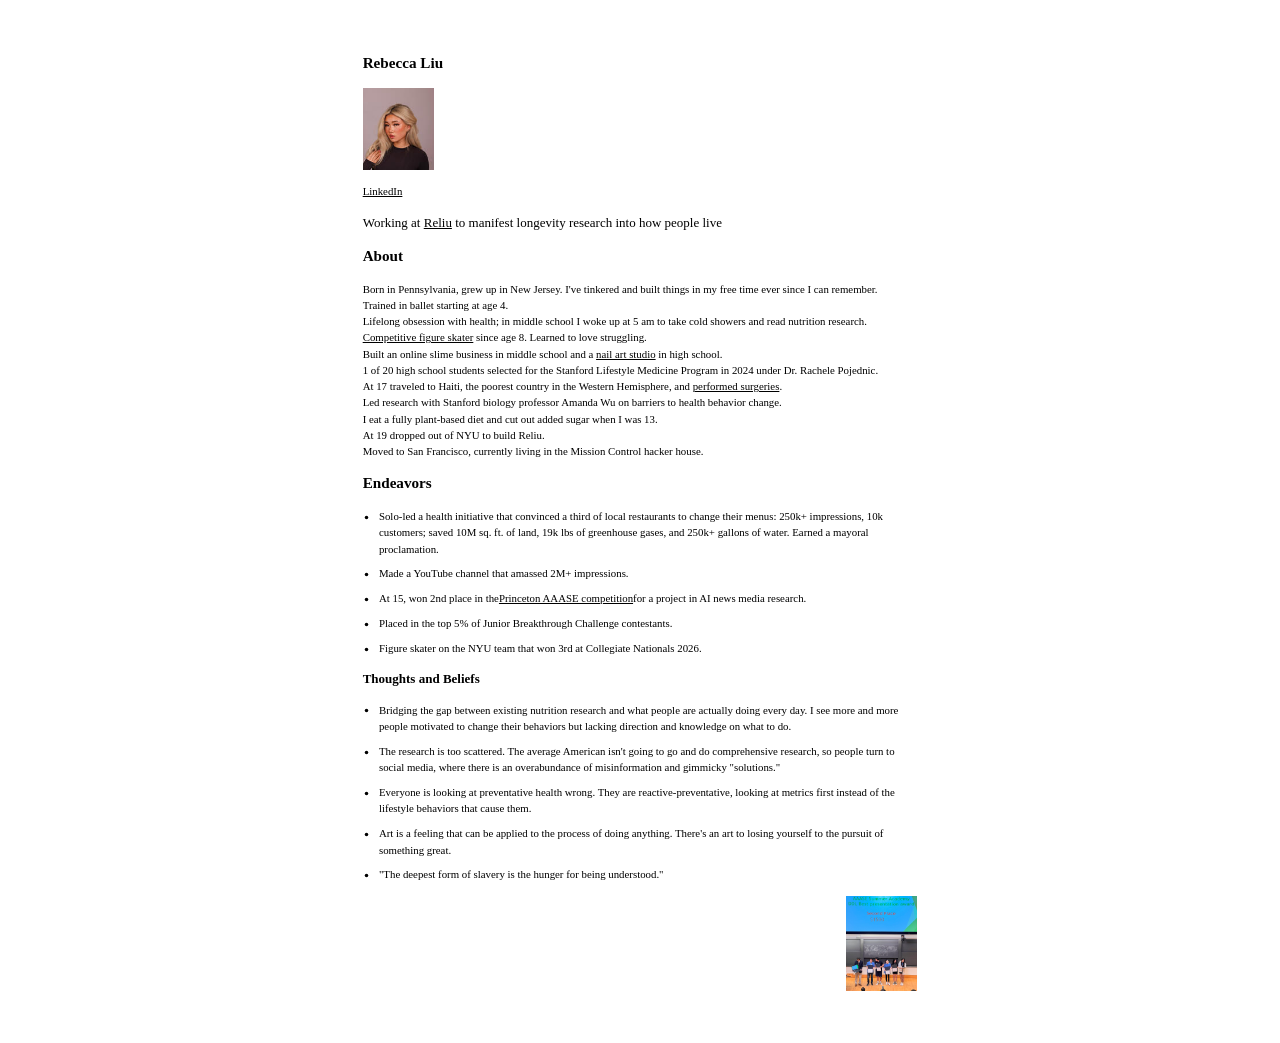
==== site/index.html @ 2f9fbef8 "Personal site for rebeccaliu.me Static HTML/CSS site (site/), local click-to-edit server (serve.py)," ====
<!doctype html>
<html lang="en"><head>
  <meta charset="utf-8">
  <meta name="viewport" content="width=device-width, initial-scale=1">
  <title>Rebecca Liu</title>
  <meta name="description" content="Rebecca Liu — working at Reliu to manifest longevity research into how people live.">
  <link rel="stylesheet" href="styles.css">
</head>
<body>
<main class="site-main">
  <div class="inner">

    

    <h2 class="text heading"><strong>Rebecca Liu</strong></h2><div class="image align-left"><span class="frame"><img src="images/rebecca.jpg" alt="Rebecca Liu"></span></div><ul class="links">
      <li><a href="https://www.linkedin.com/in/rebecca-liu07/">LinkedIn</a></li>
    </ul>

    

    <p class="text tagline">Working at <a href="https://reliuhealth.com">Reliu</a> to manifest longevity research into how people live</p>

    <h2 class="text heading"><strong>About</strong></h2>

    <p class="text body">Born in Pennsylvania, grew up in New Jersey. I've tinkered and built things in my free time ever since I can remember.<br>
Trained in ballet starting at age 4.<br>
Lifelong obsession with health; in middle school I woke up at 5 am to take cold showers and read nutrition research.<br><a href="https://www.youtube.com/watch?v=n5v6fdoBszE">
Competitive figure skater</a> since age 8. Learned to love struggling.<br>
Built an online slime business in middle school and a <a href="https://www.instagram.com/rlnailsss">nail art studio</a> in high school.<br>
1 of 20 high school students selected for the Stanford Lifestyle Medicine Program in 2024 under Dr. Rachele Pojednic.<br>
At 17 traveled to Haiti, the poorest country in the Western Hemisphere, and <a href="haiti.html">performed surgeries</a>.<br>
Led research with Stanford biology professor Amanda Wu on barriers to health behavior change.<br>
I eat a fully plant-based diet and cut out added sugar when I was 13.<br>
At 19 dropped out of NYU to build Reliu.<br>
Moved to San Francisco, currently living in the Mission Control hacker house.</p>

    <h2 class="text heading"><strong>Endeavors</strong></h2>

    <ul class="list">
      <li>Solo-led a health initiative that convinced a third of local restaurants to change their menus: 250k+ impressions, 10k customers; saved 10M sq. ft. of land, 19k lbs of greenhouse gases, and 250k+ gallons of water. Earned a mayoral proclamation.</li><li>Made a YouTube channel that amassed 2M+ impressions.</li><li>At 15, won 2nd place in the <a href="aaase.html">Princeton AAASE competition</a> for a project in AI news media research.</li>
      <li>Placed in the top 5% of Junior Breakthrough Challenge contestants.</li>
      <li>Figure skater on the NYU team that won 3rd at Collegiate Nationals 2026.</li>
    </ul>

    <h2 class="text heading small"><strong>Thoughts and Beliefs</strong></h2>

    <ul class="list">
      <li>Bridging the gap between existing nutrition research and what people are actually doing every day. I see more and more people motivated to change their behaviors but lacking direction and knowledge on what to do.</li>
      <li>The research is too scattered. The average American isn't going to go and do comprehensive research, so people turn to social media, where there is an overabundance of misinformation and gimmicky "solutions."</li>
      <li>Everyone is looking at preventative health wrong. They are reactive-preventative, looking at metrics first instead of the lifestyle behaviors that cause them.</li>
      <li>Art is a feeling that can be applied to the process of doing anything. There's an art to losing yourself to the pursuit of something great.</li>
      <li>"The deepest form of slavery is the hunger for being understood."</li>
    </ul><div class="image"><span class="frame"><img src="images/IMG_3449.jpeg" alt=""></span></div>

  </div>
</main>
<script src="editor.js" defer=""></script>






</body></html>
---- site/styles.css ----
/* Matches the Carrd build: Times New Roman, left-aligned, 38rem column, 0.75rem block spacing. */

:root {
  --page-bg: #FFFFFF;   /* pure white like alexbrogan.com. Carrd's original was #EDEDED behind a white card */
  --card-bg: #FFFFFF;
  --text: #000000;
  --font: 'Times New Roman', serif;
  --width: 38rem;
  --padding-horizontal: 3rem;
  --padding-vertical: 3rem;
  --spacing: 0.75rem;
}

/* Carrd's responsive base size */
html { font-size: 18pt; }
@media (max-width: 1680px) { html { font-size: 13pt; } }
@media (max-width: 980px)  { html { font-size: 11pt; } }
@media (max-width: 736px)  { :root { --padding-horizontal: 2rem; } }
@media (max-width: 480px)  { :root { --spacing: 0.65625rem; } }
@media (max-width: 360px)  { :root { --padding-horizontal: 1.5rem; --padding-vertical: 2.25rem; --spacing: 0.5625rem; } }

* { margin: 0; padding: 0; border: 0; font: inherit; vertical-align: baseline; box-sizing: border-box; }

html, body { min-height: 100%; }
body {
  background: var(--page-bg);
  color: var(--text);
  font-family: var(--font);
  line-height: 1;
  min-width: 320px;
  overflow-x: hidden;
  word-wrap: break-word;
  -webkit-text-size-adjust: none;
}

.site-main {
  display: flex;
  align-items: flex-start;  /* top-aligned (Carrd centered its gray card vertically; on a white page that looks odd on short pages) */
  justify-content: center;
  min-height: 100vh;
  text-align: left;
}

.inner {
  background: var(--card-bg);
  width: var(--width);
  max-width: 100%;
  padding: var(--padding-vertical) var(--padding-horizontal);
  display: flow-root;       /* contains floated (wrapped) images */
}
.inner > * { margin-top: var(--spacing); margin-bottom: var(--spacing); }
.inner > :first-child { margin-top: 0; }
.inner > :last-child { margin-bottom: 0; }

/* text blocks */
.text { line-height: 1.5; font-weight: 400; }
.text.name    { font-size: 1.25em; font-weight: 700; }
.text.tagline { font-size: 0.75em; }
.text.heading { font-size: 0.875em; }
.text.heading.small { font-size: 0.75em; }
.text.body    { font-size: 0.625em; }
strong { font-weight: 700; }
em { font-style: italic; }

a { color: inherit; text-decoration: underline; }
a:hover { text-decoration: none; }

/* image (--w = width, set per block by the editor's size buttons) */
.image { display: block; line-height: 0; text-align: right; }
.image > .frame { display: inline-block; width: var(--w, 4.125rem); max-width: 100%; overflow: hidden; vertical-align: top; }
.image > .frame > img { width: 100%; max-width: 100%; vertical-align: top; }

/* link row */
.links { display: flex; flex-wrap: wrap; gap: 0.5rem; list-style: none; font-size: 0.625em; line-height: 1.5; }
@media (max-width: 980px) { .links { gap: 0.375rem; } }

/* photo row: small thumbnails, click to open full size */
.photos { display: flex; flex-wrap: wrap; gap: 0.5rem; list-style: none; line-height: 0; }
.photos > li { width: var(--w, 4.125rem); }
.photos img { width: 100%; height: var(--w, 4.125rem); object-fit: cover; vertical-align: top; }

/* gallery page: stacked photos, click to open full size */
.gallery { display: grid; grid-template-columns: 1fr 1fr; gap: 0.5rem; list-style: none; line-height: 0; }
.gallery img { width: 100%; aspect-ratio: 16 / 9; object-fit: cover; vertical-align: top; }
@media (max-width: 480px) { .gallery { grid-template-columns: 1fr; } }
.gallery.single { grid-template-columns: 1fr; }
.gallery.single img { aspect-ratio: auto; }
/* row: photos side by side at one shared height, keeping their own proportions */
.gallery.row { display: flex; flex-wrap: wrap; align-items: flex-start; --h: 11rem; }
.gallery.row > li { width: auto; }
.gallery.row img { width: auto; height: var(--h); max-width: 100%; aspect-ratio: auto; object-fit: contain; }
.back { font-size: 0.625em; line-height: 1.5; }

/* bullet lists */
.list { list-style: none; font-size: 0.625em; line-height: 1.5; width: 100%; }
.list > li { display: flex; margin-top: 0.5rem; }
.list > li:first-child { margin-top: 0; }
.list > li::before {
  content: '';
  flex: 0 0 auto;
  min-width: 0.439453125rem;
  height: 0.9375rem;
  margin-right: 0.5rem;
  background: url("data:image/svg+xml;charset=utf8,%3Csvg xmlns='http://www.w3.org/2000/svg' viewBox='0 0 40 40'%3E%3Ccircle cx='20' cy='20' r='10' fill='%23000000'/%3E%3C/svg%3E") left 60% / contain no-repeat;
}

/* ---- layout classes set by the editor ---- */
.align-left   { text-align: left; }
.align-center { text-align: center; }
.align-right  { text-align: right; }
.links.align-left, .photos.align-left     { justify-content: flex-start; }
.links.align-center, .photos.align-center { justify-content: center; }
.links.align-right, .photos.align-right   { justify-content: flex-end; }
.list.align-center { display: table; width: auto; margin-left: auto; margin-right: auto; }
.list.align-right  { display: table; width: auto; margin-left: auto; margin-right: 0; }

/* wrap text around a block (floats shrink to the image's width) */
.inner > .wrap-left  { float: left;  margin: 0.2rem 1rem 0.5rem 0; max-width: 60%; }
.inner > .wrap-right { float: right; margin: 0.2rem 0 0.5rem 1rem; max-width: 60%; }
.inner > .wrap-left + *, .inner > .wrap-right + * { margin-top: 0; }
.inner > .clear { clear: both; }
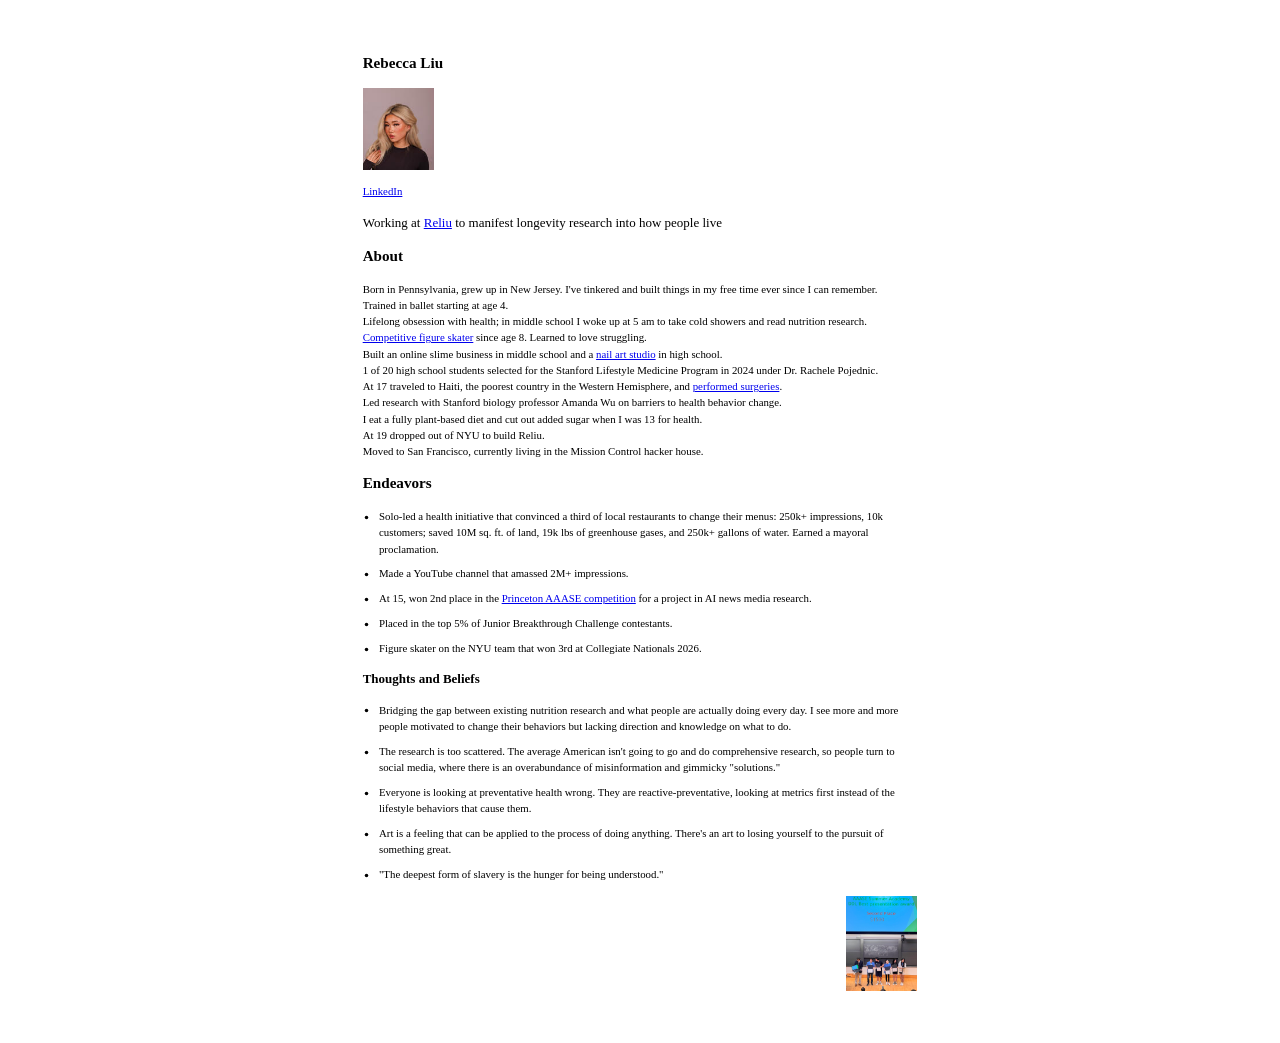
==== commit aea56de5: "Update plant-based diet line Co-Authored-By: Claude Fable 5.2 <noreply@anthropic.com>" ====
--- a/site/index.html
+++ b/site/index.html
@@ -30,7 +30,7 @@
 1 of 20 high school students selected for the Stanford Lifestyle Medicine Program in 2024 under Dr. Rachele Pojednic.<br>
 At 17 traveled to Haiti, the poorest country in the Western Hemisphere, and <a href="haiti.html">performed surgeries</a>.<br>
 Led research with Stanford biology professor Amanda Wu on barriers to health behavior change.<br>
-I eat a fully plant-based diet and cut out added sugar when I was 13.<br>
+I eat a fully plant-based diet and cut out added sugar when I was 13 for health.<br>
 At 19 dropped out of NYU to build Reliu.<br>
 Moved to San Francisco, currently living in the Mission Control hacker house.</p>
 
--- a/site/styles.css
+++ b/site/styles.css
@@ -4,6 +4,7 @@
   --page-bg: #FFFFFF;   /* pure white like alexbrogan.com. Carrd's original was #EDEDED behind a white card */
   --card-bg: #FFFFFF;
   --text: #000000;
+  --link: #0000EE;   /* link color, used for every link on the site */
   --font: 'Times New Roman', serif;
   --width: 38rem;
   --padding-horizontal: 3rem;
@@ -62,7 +63,7 @@
 strong { font-weight: 700; }
 em { font-style: italic; }
 
-a { color: inherit; text-decoration: underline; }
+a, a:visited { color: var(--link); text-decoration: underline; }
 a:hover { text-decoration: none; }
 
 /* image (--w = width, set per block by the editor's size buttons) */
@@ -86,21 +87,22 @@
 .gallery.single { grid-template-columns: 1fr; }
 .gallery.single img { aspect-ratio: auto; }
 /* row: photos side by side at one shared height, keeping their own proportions */
-.gallery.row { display: flex; flex-wrap: wrap; align-items: flex-start; --h: 11rem; }
-.gallery.row > li { width: auto; }
-.gallery.row img { width: auto; height: var(--h); max-width: 100%; aspect-ratio: auto; object-fit: contain; }
+.gallery.row { display: flex; flex-wrap: nowrap; align-items: flex-start; max-width: 25rem; }   /* max-width sets the size on wide screens */
+.gallery.row > li { flex: var(--r, 1) 1 0; min-width: 0; }   /* --r = the photo's width / height, set on each <li> */
+.gallery.row img { display: block; width: 100%; height: auto; aspect-ratio: auto; }
 .back { font-size: 0.625em; line-height: 1.5; }
 
 /* bullet lists */
 .list { list-style: none; font-size: 0.625em; line-height: 1.5; width: 100%; }
-.list > li { display: flex; margin-top: 0.5rem; }
+.list > li { position: relative; padding-left: 0.939453125rem; margin-top: 0.5rem; }   /* bullet width + 0.5rem gap */
 .list > li:first-child { margin-top: 0; }
 .list > li::before {
   content: '';
-  flex: 0 0 auto;
-  min-width: 0.439453125rem;
+  position: absolute;
+  left: 0;
+  top: 0;
+  width: 0.439453125rem;
   height: 0.9375rem;
-  margin-right: 0.5rem;
   background: url("data:image/svg+xml;charset=utf8,%3Csvg xmlns='http://www.w3.org/2000/svg' viewBox='0 0 40 40'%3E%3Ccircle cx='20' cy='20' r='10' fill='%23000000'/%3E%3C/svg%3E") left 60% / contain no-repeat;
 }
 
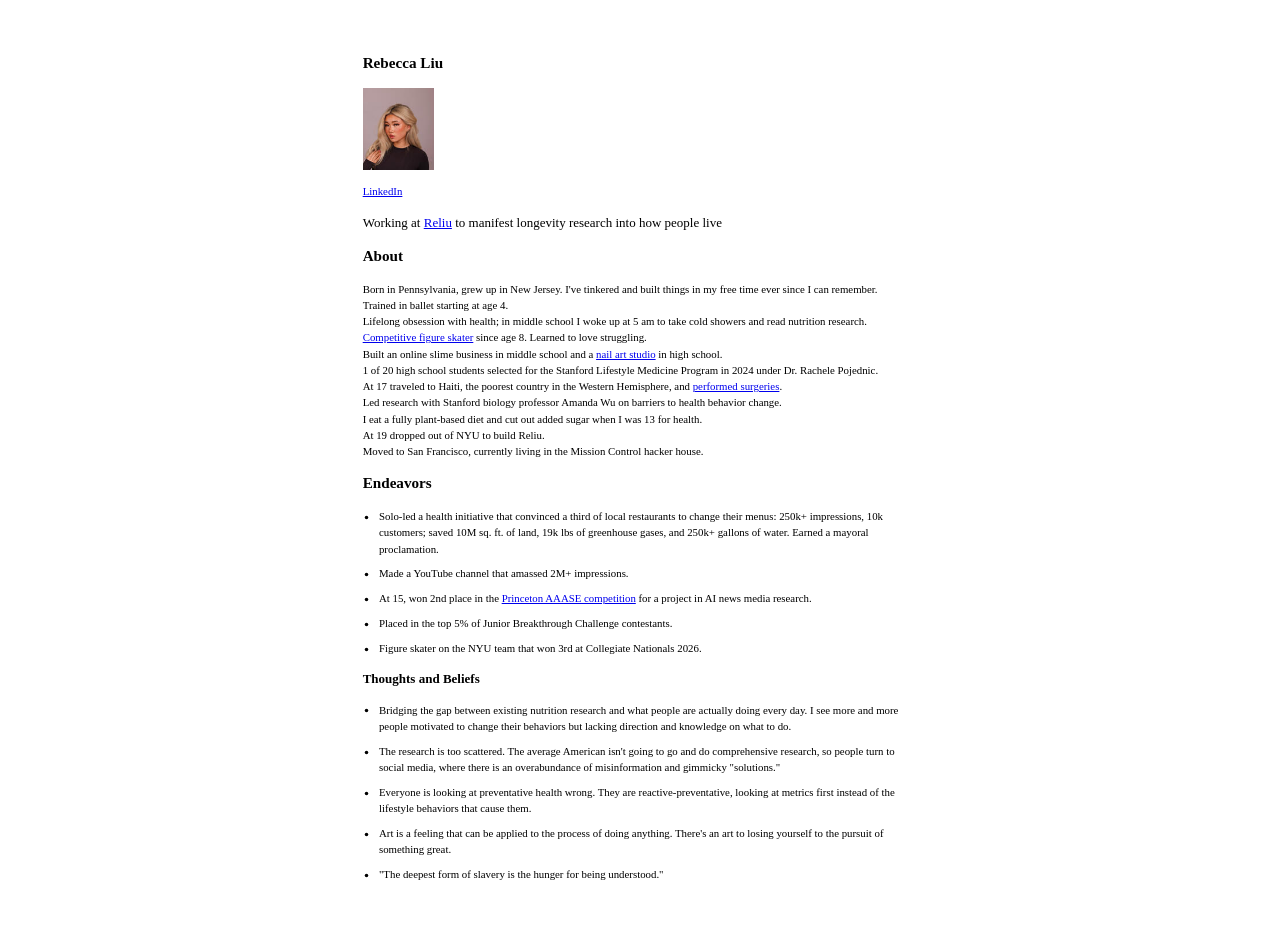
==== commit 08ef66ee: "Remove duplicate award photo from the bottom of the main page Co-Authored-By: Claude Fable 5.2 <nore" ====
--- a/site/index.html
+++ b/site/index.html
@@ -50,7 +50,7 @@
       <li>Everyone is looking at preventative health wrong. They are reactive-preventative, looking at metrics first instead of the lifestyle behaviors that cause them.</li>
       <li>Art is a feeling that can be applied to the process of doing anything. There's an art to losing yourself to the pursuit of something great.</li>
       <li>"The deepest form of slavery is the hunger for being understood."</li>
-    </ul><div class="image"><span class="frame"><img src="images/IMG_3449.jpeg" alt=""></span></div>
+    </ul>
 
   </div>
 </main>
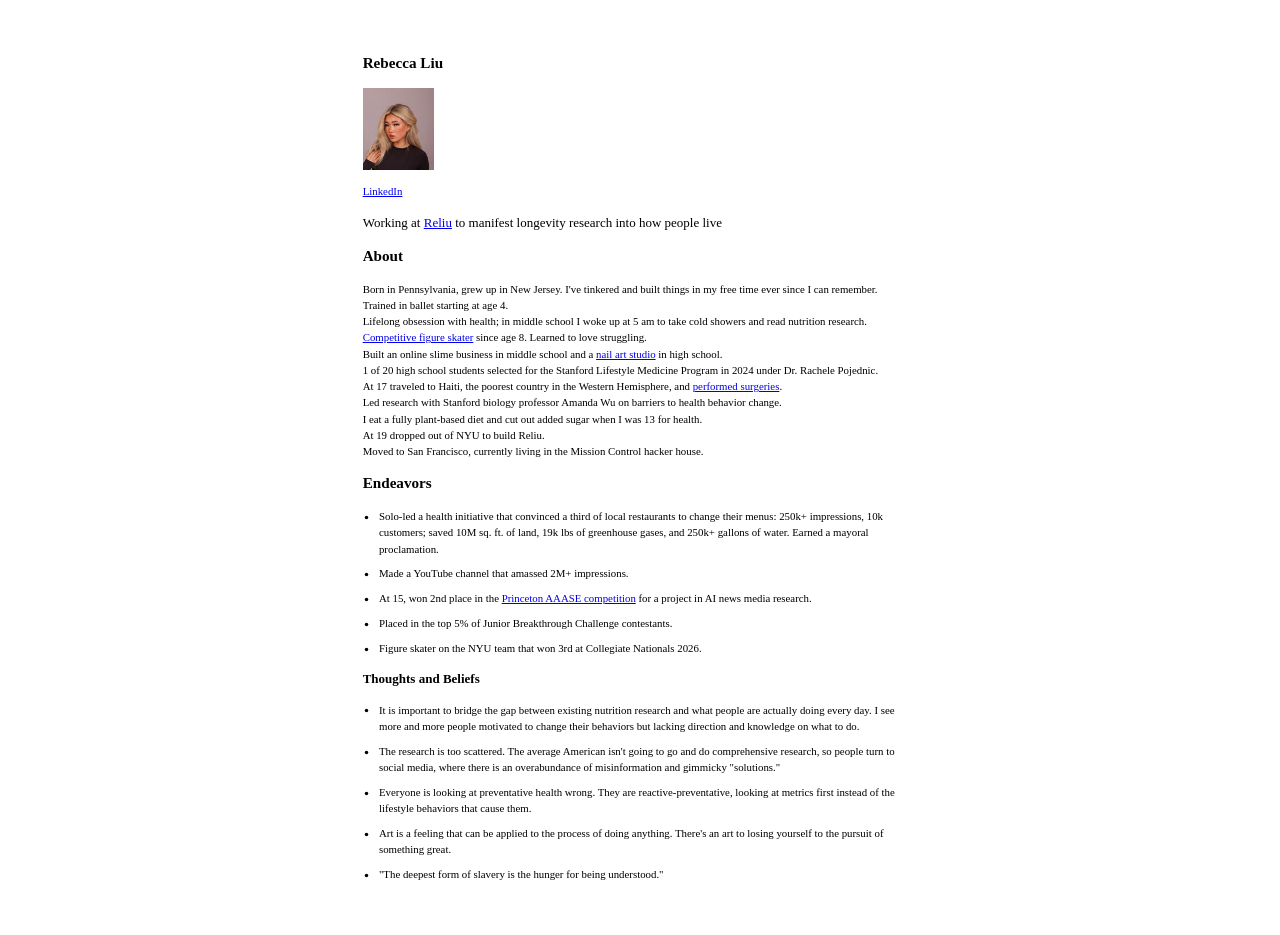
==== commit 053c33ba: "Reword first Thoughts and Beliefs point Co-Authored-By: Claude Fable 5.2 <noreply@anthropic.com>" ====
--- a/site/index.html
+++ b/site/index.html
@@ -45,7 +45,7 @@
     <h2 class="text heading small"><strong>Thoughts and Beliefs</strong></h2>
 
     <ul class="list">
-      <li>Bridging the gap between existing nutrition research and what people are actually doing every day. I see more and more people motivated to change their behaviors but lacking direction and knowledge on what to do.</li>
+      <li>It is important to bridge the gap between existing nutrition research and what people are actually doing every day. I see more and more people motivated to change their behaviors but lacking direction and knowledge on what to do.</li>
       <li>The research is too scattered. The average American isn't going to go and do comprehensive research, so people turn to social media, where there is an overabundance of misinformation and gimmicky "solutions."</li>
       <li>Everyone is looking at preventative health wrong. They are reactive-preventative, looking at metrics first instead of the lifestyle behaviors that cause them.</li>
       <li>Art is a feeling that can be applied to the process of doing anything. There's an art to losing yourself to the pursuit of something great.</li>
